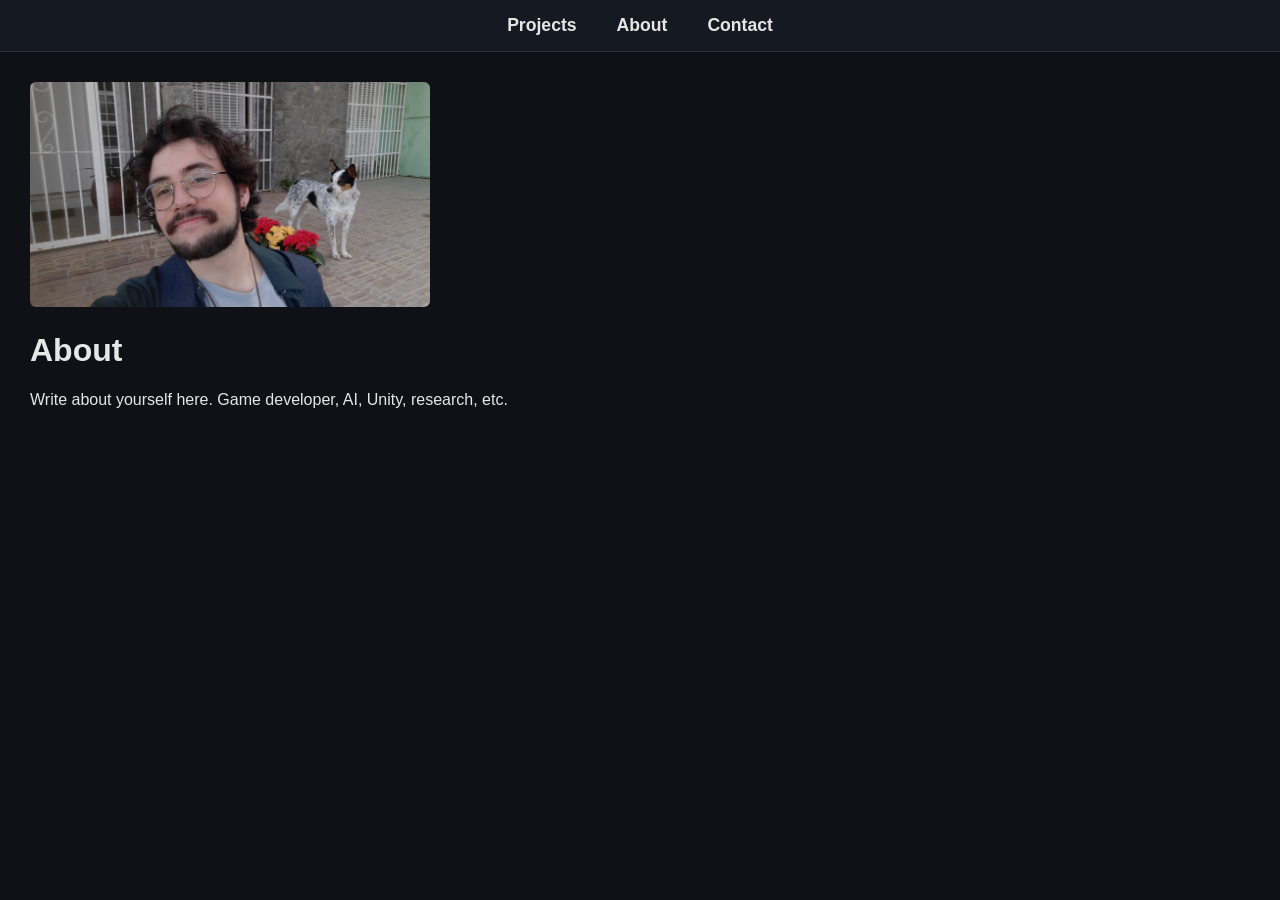
==== about.html @ 593070cf "simple update" ====
<!DOCTYPE html>
<html>
<head>
    <meta name="viewport" content="width=device-width, initial-scale=1.0">
    <title>About</title>
    <link rel="stylesheet" href="style.css">
</head>

<body>

<div class="navbar">
    <a href="index.html">Projects</a>
    <a href="about.html">About</a>
    <a href="contact.html">Contact</a>
</div>

<div class="container">
    
<div class="project-image">

<img src='/images/proj2.jpg'>

</div>
<h1>About</h1>

<p>
Write about yourself here.
Game developer, AI, Unity, research, etc.
</p>

</div>



</body>
</html>
---- style.css ----
/* EMPHASIS PROJECT CARD */
.project-emphasis {
    display: flex;
    justify-content: center;
    margin-bottom: 32px;
}
.project-card.emphasis {
    width: 360px;
    aspect-ratio: 4 / 3;
    display: flex;
    flex-direction: column;
    align-items: center;
    justify-content: flex-start;
    transform: scale(1.04);
    box-shadow: 0 0 18px #4da3ff44, 0 2px 10px #000a;
    border: 2px solid #4da3ff;
    z-index: 2;
    position: relative;
    background: linear-gradient(120deg, #1a1f2b 80%, #4da3ff22 100%);
    transition: transform 0.18s, box-shadow 0.18s;
    overflow: hidden;
    padding-bottom: 0;
}
.project-card.emphasis:hover {
    transform: scale(1.08);
    box-shadow: 0 0 28px #4da3ff99, 0 4px 18px #000c;
}
.project-card.emphasis img {
    width: 100%;
    height: auto;
    aspect-ratio: 4 / 3;
    object-fit: cover;
    border-radius: 0;
    margin-bottom: 0;
}
.project-card.emphasis h2 {
    margin: 12px 10px 4px 10px;
    font-size: 1.45em;
    color: #4da3ff;
}
.emphasis-desc {
    margin: 0 10px 14px 10px;
    color: #e6e6e6cc;
    font-size: 1em;
    font-style: italic;
    text-align: center;
}
/* Universal box-sizing for consistency across browsers */
*, *::before, *::after {
    box-sizing: border-box;
}
/* STEAM BAR STYLES */
.steam-bar-container {
    display: flex;
    align-items: center;
    justify-content: center;
    margin: 20px 0 10px 0;
    gap: 10px;
}
.steam-bar {
    display: flex;
    gap: 10px;
    overflow-x: auto;
    padding: 8px 0;
    background: #181c25;
    border-radius: 8px;
    min-width: 0;
    max-width: 600px;
}
.steam-thumb {
    width: 80px;
    height: 54px;
    border-radius: 6px;
    overflow: hidden;
    border: 2px solid transparent;
    position: relative;
    cursor: pointer;
    background: #22242c;
    display: flex;
    align-items: center;
    justify-content: center;
    transition: border 0.2s, box-shadow 0.2s;
}
.steam-thumb.active {
    border: 2px solid #4da3ff;
    box-shadow: 0 0 8px #4da3ff44;
}
.steam-thumb img {
    width: 100%;
    height: 100%;
    object-fit: cover;
    border-radius: 6px;
}
.steam-arrow {
    background: #23273a;
    color: #e6e6e6;
    border: none;
    border-radius: 50%;
    width: 36px;
    height: 36px;
    font-size: 1.5em;
    cursor: pointer;
    transition: background 0.2s;
    display: flex;
    align-items: center;
    justify-content: center;
}
.steam-arrow:hover {
    background: #4da3ff;
    color: #fff;
}
.play-icon {
    position: absolute;
    left: 50%;
    top: 50%;
    transform: translate(-50%, -50%);
    font-size: 2em;
    color: #fff;
    pointer-events: none;
    text-shadow: 0 0 8px #000;
}
.emphasis-box {
    display: flex;
    justify-content: center;
    align-items: center;
    margin-bottom: 10px;
}
body {
    margin: 0;
    font-family: Arial, sans-serif;
    background-color: #0f1117;
    color: #e6e6e6;
}


.header-title {
    background: #0f1117;
    padding-top: 32px;
    padding-bottom: 10px;
    text-align: center;
}
.main-title {
    font-size: 2.7em;
    font-weight: bold;
    color: #e6e6e6;
    letter-spacing: 1px;
}
.sub-title {
    font-size: 1.7em;
    color: #4da3ff;
    margin-top: 6px;
    font-weight: 500;
}

.navbar {
    background: #151922;
    padding: 15px;
    border-bottom: 1px solid #2a2f3a;
    display: flex;
    justify-content: center;
    align-items: center;
    gap: 20px;
}

.navbar a {
    color: #e6e6e6;
    text-decoration: none;
    font-weight: bold;
    font-size: 1.1em;
    margin: 0 10px;
}

.navbar a:hover {
    color: #4da3ff;
}

.container {
    padding: 30px;
}

/* GRID */

.projects-grid {
    display: grid;
    grid-template-columns: repeat(auto-fill, 250px);
    gap: 25px;
}

/* CARD */

.project-card {
    background: #1a1f2b;
    border: 1px solid #2a2f3a;
    border-radius: 8px;
    overflow: hidden;
    text-decoration: none;
    color: white;
}

.project-card:hover {
    border: 1px solid #4da3ff;
}

.project-card img {
    width: 100%;
    height: 150px;
    object-fit: cover;
}

.project-card h3 {
    margin: 10px;
}

/* PROJECT PAGE LAYOUT */

.project-layout {
    display: flex;
    gap: 30px;
    align-items: flex-start;
}

.project-text {
    flex: 1;
}

.project-image {
    width: 400px;
}

.project-image img {
    width: 100%;
    border-radius: 6px;
}

.media-layout {
    display: flex;
    flex-direction: column;
    align-items: center;
    width: 100%;
    gap: 0;
}

.media-main {
    display: flex;
    flex-direction: column;
    gap: 10px;
}


/* VIDEO */


/* Responsive 1080x720 aspect ratio */
.video-aspect {
    width: 980px;
    height: 620px;
    background: #000;
    border-radius: 8px;
    overflow: hidden;
    margin-bottom: 10px;
    display: flex;
    align-items: center;
    justify-content: center;
}
.video-aspect iframe,
.video-aspect video,
.video-aspect img {
    width: 100%;
    height: 100%;
    border-radius: 8px;
    object-fit: cover;
    display: block;
}


/* RIGHT IMAGES */

.side-images {
    display: flex;
    flex-direction: column;
    gap: 10px;
}

.side-images img {
    width: 110%; /* 10% bigger */
    max-width: 198px; /* 180 * 1.1 */
    border-radius: 6px;
    border: 1px solid #2a2f3a;
    cursor: pointer;
    transition: box-shadow 0.2s;
}
.side-images img:hover {
    box-shadow: 0 0 0 2px #4da3ff;
}


/* TEXT CLOSER */

.project-text {
    margin-top: 10px;
    max-width: 700px;
}
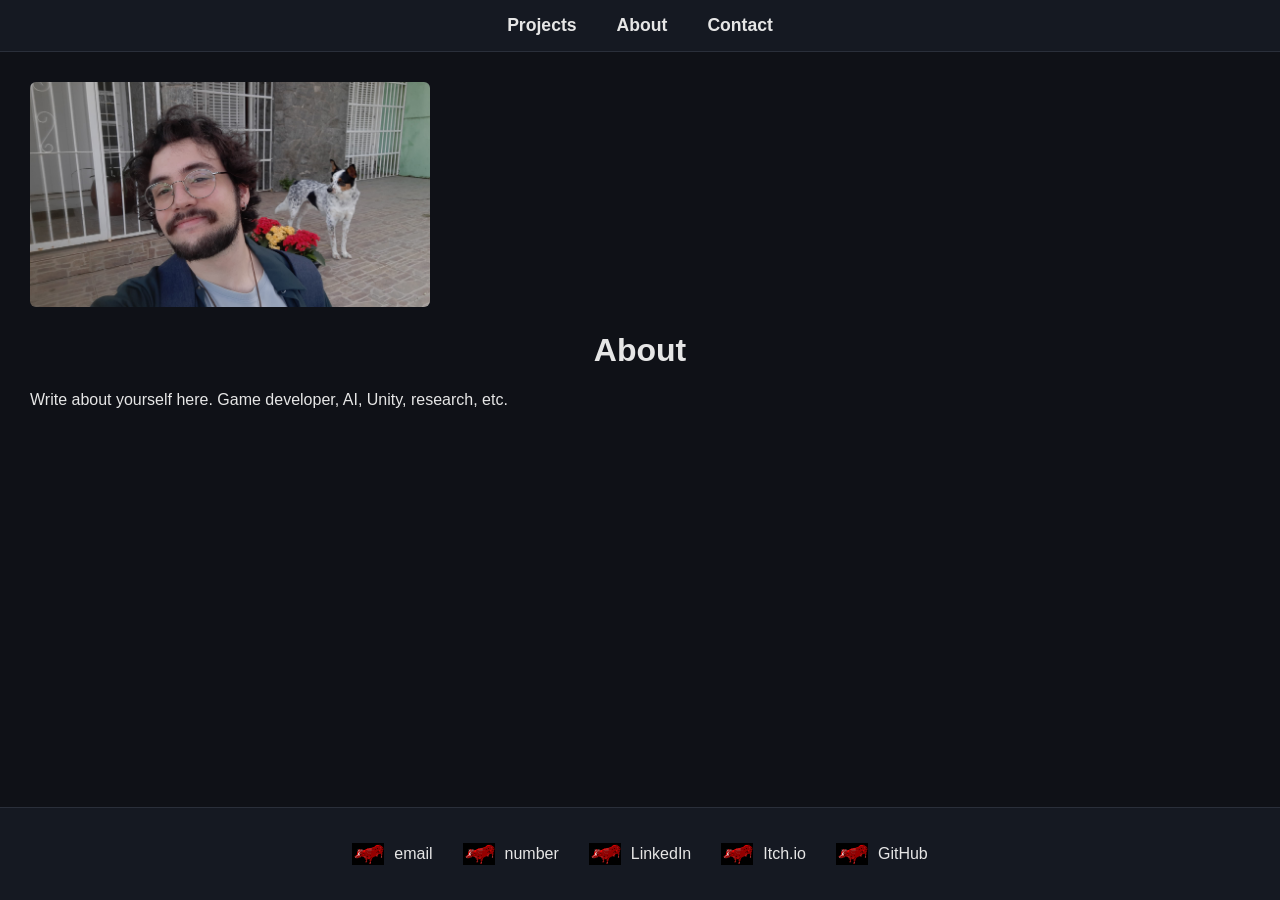
==== commit 3ade026d: "footer" ====
--- a/about.html
+++ b/about.html
@@ -30,7 +30,28 @@
 
 </div>
 
-
+<footer>
+    <div class="footer-text">
+        <img src="images/proj1.png" alt="Email">
+        <span>email</span>
+    </div>
+    <div class="footer-text">
+        <img src="images/proj1.png" alt="Phone">
+        <span>number</span>
+    </div>
+    <a href="https://linkedin.com" class="footer-item" target="_blank">
+        <img src="images/proj1.png" alt="LinkedIn">
+        <span>LinkedIn</span>
+    </a>
+    <a href="https://itch.io" class="footer-item" target="_blank">
+        <img src="images/proj1.png" alt="Itch.io">
+        <span>Itch.io</span>
+    </a>
+    <a href="https://github.com" class="footer-item" target="_blank">
+        <img src="images/proj1.png" alt="GitHub">
+        <span>GitHub</span>
+    </a>
+</footer>
 
 </body>
 </html>
--- a/style.css
+++ b/style.css
@@ -2,41 +2,47 @@
 .project-emphasis {
     display: flex;
     justify-content: center;
+    align-items: center;
     margin-bottom: 32px;
+    width: 100%;
+    max-width: 100vw;
 }
 .project-card.emphasis {
-    width: 360px;
-    aspect-ratio: 4 / 3;
-    display: flex;
-    flex-direction: column;
-    align-items: center;
+    max-width: 65vw;
+    width: 100%;
+    display: flex;
+    flex-direction: column;
+    align-items: stretch;
     justify-content: flex-start;
-    transform: scale(1.04);
+    /*transform: scale(1.04);*/
     box-shadow: 0 0 18px #4da3ff44, 0 2px 10px #000a;
     border: 2px solid #4da3ff;
     z-index: 2;
     position: relative;
-    background: linear-gradient(120deg, #1a1f2b 80%, #4da3ff22 100%);
+    background: #1a1f2b;
     transition: transform 0.18s, box-shadow 0.18s;
     overflow: hidden;
     padding-bottom: 0;
-}
+    margin: 0 auto; /* Center horizontally */
+    height: auto;
+    border-radius: 8px;
+}
+
 .project-card.emphasis:hover {
-    transform: scale(1.08);
+    /*transform: scale(1.08);*/
     box-shadow: 0 0 28px #4da3ff99, 0 4px 18px #000c;
 }
 .project-card.emphasis img {
     width: 100%;
     height: auto;
-    aspect-ratio: 4 / 3;
+    max-height: 40vh;
     object-fit: cover;
     border-radius: 0;
     margin-bottom: 0;
 }
-.project-card.emphasis h2 {
-    margin: 12px 10px 4px 10px;
-    font-size: 1.45em;
-    color: #4da3ff;
+.project-card.emphasis h3 {
+    margin: 20px;
+    font-size: 2em;
 }
 .emphasis-desc {
     margin: 0 10px 14px 10px;
@@ -65,7 +71,7 @@
     background: #181c25;
     border-radius: 8px;
     min-width: 0;
-    max-width: 600px;
+    max-width: 100vw;
 }
 .steam-thumb {
     width: 80px;
@@ -124,12 +130,22 @@
     justify-content: center;
     align-items: center;
     margin-bottom: 10px;
+    width: 90vw;
+}
+
+@media (min-width: 1024px) {
+    .emphasis-box {
+        max-width: 1200px;
+    }
 }
 body {
     margin: 0;
     font-family: Arial, sans-serif;
     background-color: #0f1117;
     color: #e6e6e6;
+    display: flex;
+    flex-direction: column;
+    min-height: 100vh;
 }
 
 
@@ -178,12 +194,18 @@
     padding: 30px;
 }
 
+h1 {
+    text-align: center;
+}
+
 /* GRID */
 
 .projects-grid {
     display: grid;
     grid-template-columns: repeat(auto-fill, 250px);
     gap: 25px;
+    justify-content: center;
+    width: 100%;
 }
 
 /* CARD */
@@ -244,6 +266,15 @@
     display: flex;
     flex-direction: column;
     gap: 10px;
+    width: 100%;
+    align-items: center;
+}
+
+@media (min-width: 1024px) {
+    .media-main {
+        max-width: 1200px;
+        margin: 0 auto;
+    }
 }
 
 
@@ -252,8 +283,10 @@
 
 /* Responsive 1080x720 aspect ratio */
 .video-aspect {
-    width: 980px;
-    height: 620px;
+    max-width: 900vw;
+    max-height: 100vh;
+    width: 100%;
+    aspect-ratio: 16 / 9;
     background: #000;
     border-radius: 8px;
     overflow: hidden;
@@ -262,6 +295,15 @@
     align-items: center;
     justify-content: center;
 }
+
+/* Desktop view - larger video */
+@media (min-width: 1024px) {
+    .video-aspect {
+        max-width: 1000px;
+        max-height: 800px;
+    }
+}
+
 .video-aspect iframe,
 .video-aspect video,
 .video-aspect img {
@@ -299,4 +341,49 @@
 .project-text {
     margin-top: 10px;
     max-width: 700px;
+}
+
+/* FOOTER */
+footer {
+    background: #151922;
+    border-top: 1px solid #2a2f3a;
+    padding: 30px;
+    margin-top: auto;
+    display: flex;
+    justify-content: center;
+    align-items: center;
+    gap: 30px;
+    flex-wrap: wrap;
+}
+
+.footer-item {
+    display: flex;
+    align-items: center;
+    gap: 10px;
+    text-decoration: none;
+    color: #e6e6e6;
+    transition: color 0.2s;
+}
+
+.footer-item:hover {
+    color: #4da3ff;
+}
+
+.footer-item img {
+    width: 32px;
+    height: 32px;
+    object-fit: contain;
+}
+
+.footer-text {
+    display: flex;
+    align-items: center;
+    gap: 10px;
+    color: #e6e6e6;
+}
+
+.footer-text img {
+    width: 32px;
+    height: 32px;
+    object-fit: contain;
 }
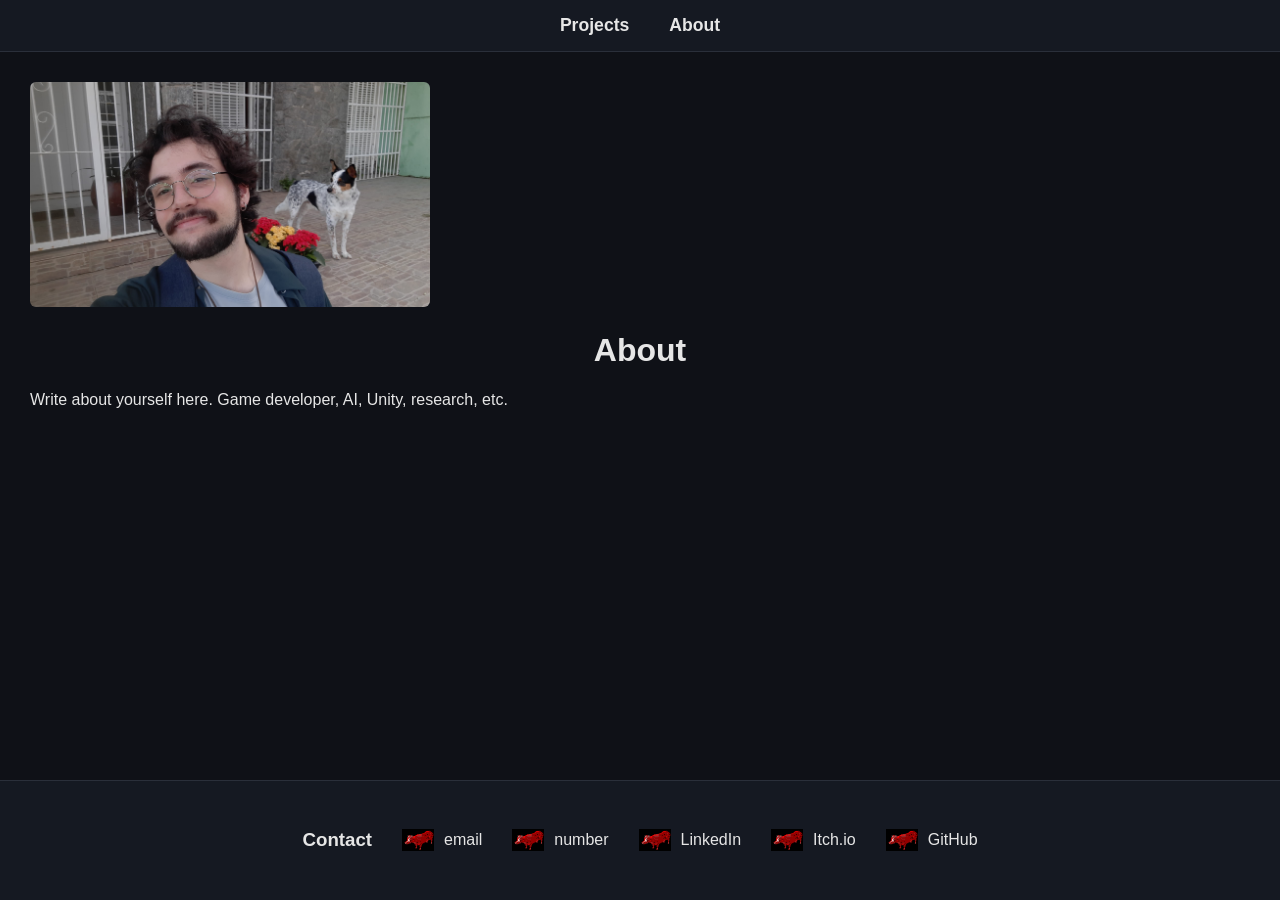
==== commit 0a80bc7a: "simple update" ====
--- a/about.html
+++ b/about.html
@@ -11,7 +11,6 @@
 <div class="navbar">
     <a href="index.html">Projects</a>
     <a href="about.html">About</a>
-    <a href="contact.html">Contact</a>
 </div>
 
 <div class="container">
@@ -31,6 +30,7 @@
 </div>
 
 <footer>
+    <h3>Contact</h3>
     <div class="footer-text">
         <img src="images/proj1.png" alt="Email">
         <span>email</span>
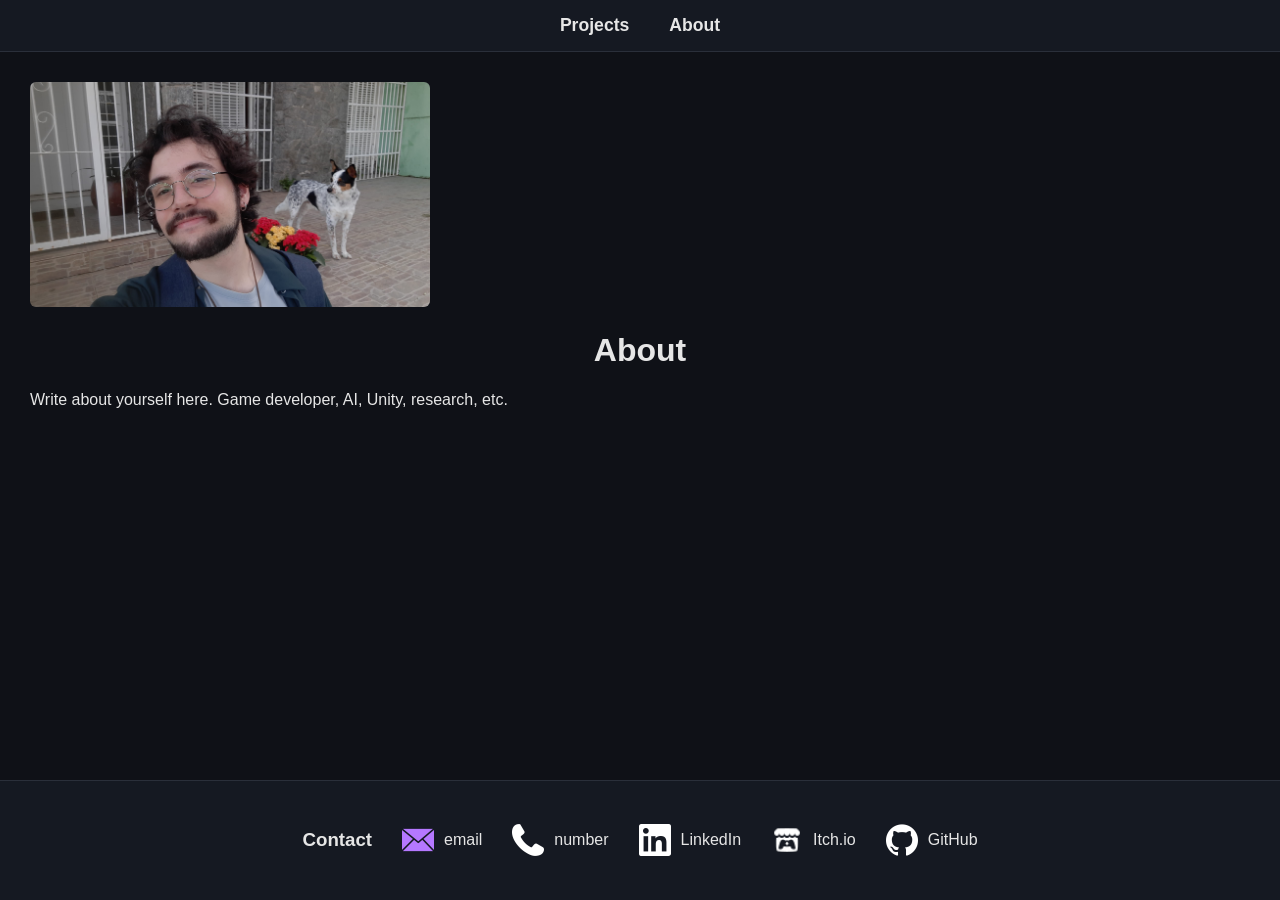
==== commit 130d8172: "footer done" ====
--- a/about.html
+++ b/about.html
@@ -32,23 +32,23 @@
 <footer>
     <h3>Contact</h3>
     <div class="footer-text">
-        <img src="images/proj1.png" alt="Email">
+        <img src="images/footer/mail.png"" alt="Email">
         <span>email</span>
     </div>
     <div class="footer-text">
-        <img src="images/proj1.png" alt="Phone">
+        <img src="images/footer/phone.png"" alt="Phone">
         <span>number</span>
     </div>
-    <a href="https://linkedin.com" class="footer-item" target="_blank">
-        <img src="images/proj1.png" alt="LinkedIn">
+    <a href="https://www.linkedin.com/in/douglas-ardenghi-schlatter-62b5b823b/" class="footer-item" target="_blank">
+        <img src="images/footer/lklogo.png" alt="LinkedIn">
         <span>LinkedIn</span>
     </a>
-    <a href="https://itch.io" class="footer-item" target="_blank">
-        <img src="images/proj1.png" alt="Itch.io">
+    <a href="https://dougydev.itch.io/" class="footer-item" target="_blank">
+        <img src="images/footer/itlogo.png" alt="Itch.io">
         <span>Itch.io</span>
     </a>
-    <a href="https://github.com" class="footer-item" target="_blank">
-        <img src="images/proj1.png" alt="GitHub">
+    <a href="https://github.com/Douglas-Schlatter" class="footer-item" target="_blank">
+        <img src="images/footer/glogo.png" alt="GitHub">
         <span>GitHub</span>
     </a>
 </footer>
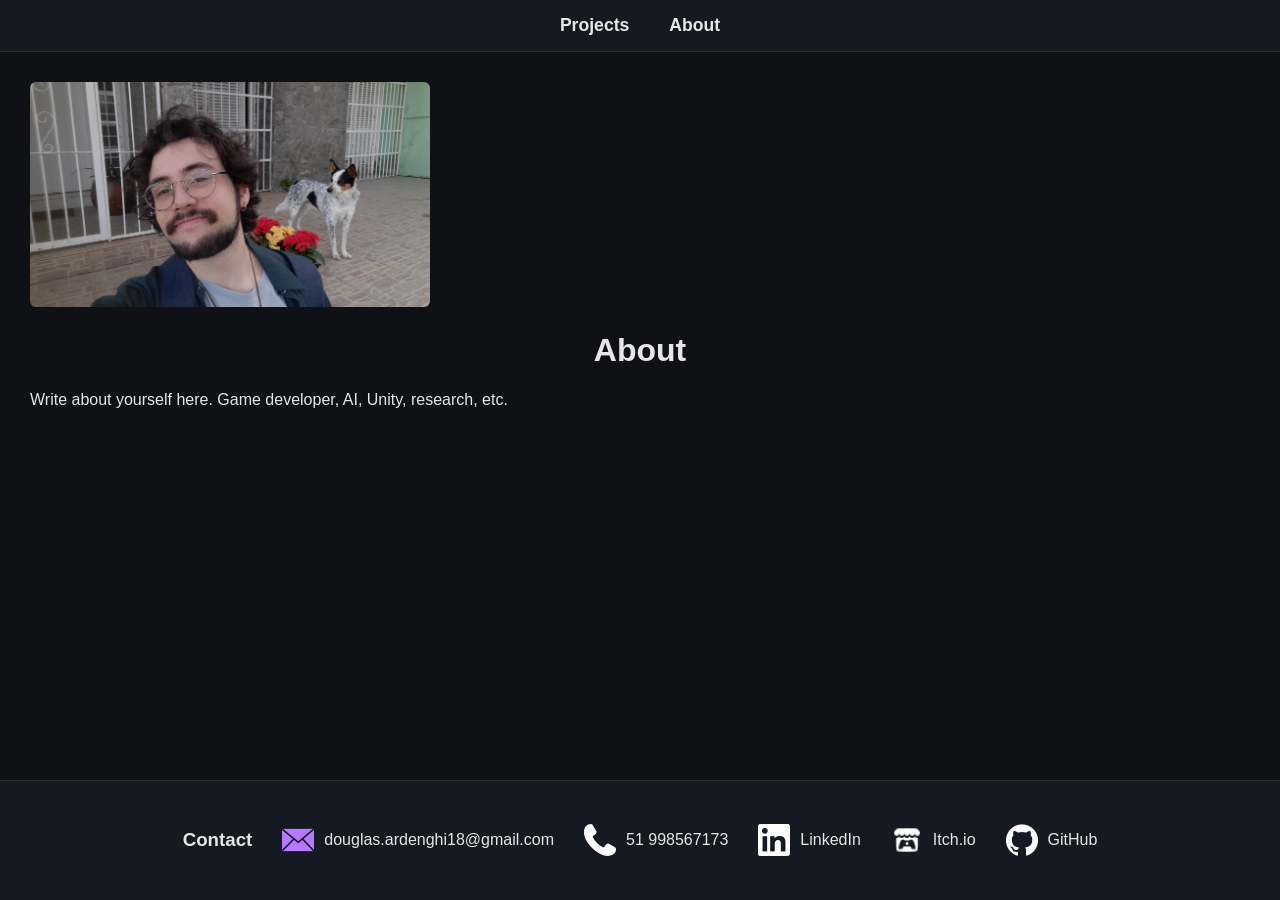
==== commit e5b522e3: "simple update" ====
--- a/about.html
+++ b/about.html
@@ -32,12 +32,12 @@
 <footer>
     <h3>Contact</h3>
     <div class="footer-text">
-        <img src="images/footer/mail.png"" alt="Email">
-        <span>email</span>
+        <img src="images/footer/mail.png"" alt="douglas.ardenghi18@gmail.com">
+        <span>douglas.ardenghi18@gmail.com</span>
     </div>
     <div class="footer-text">
-        <img src="images/footer/phone.png"" alt="Phone">
-        <span>number</span>
+        <img src="images/footer/phone.png"" alt="512">
+        <span>51 998567173</span>
     </div>
     <a href="https://www.linkedin.com/in/douglas-ardenghi-schlatter-62b5b823b/" class="footer-item" target="_blank">
         <img src="images/footer/lklogo.png" alt="LinkedIn">
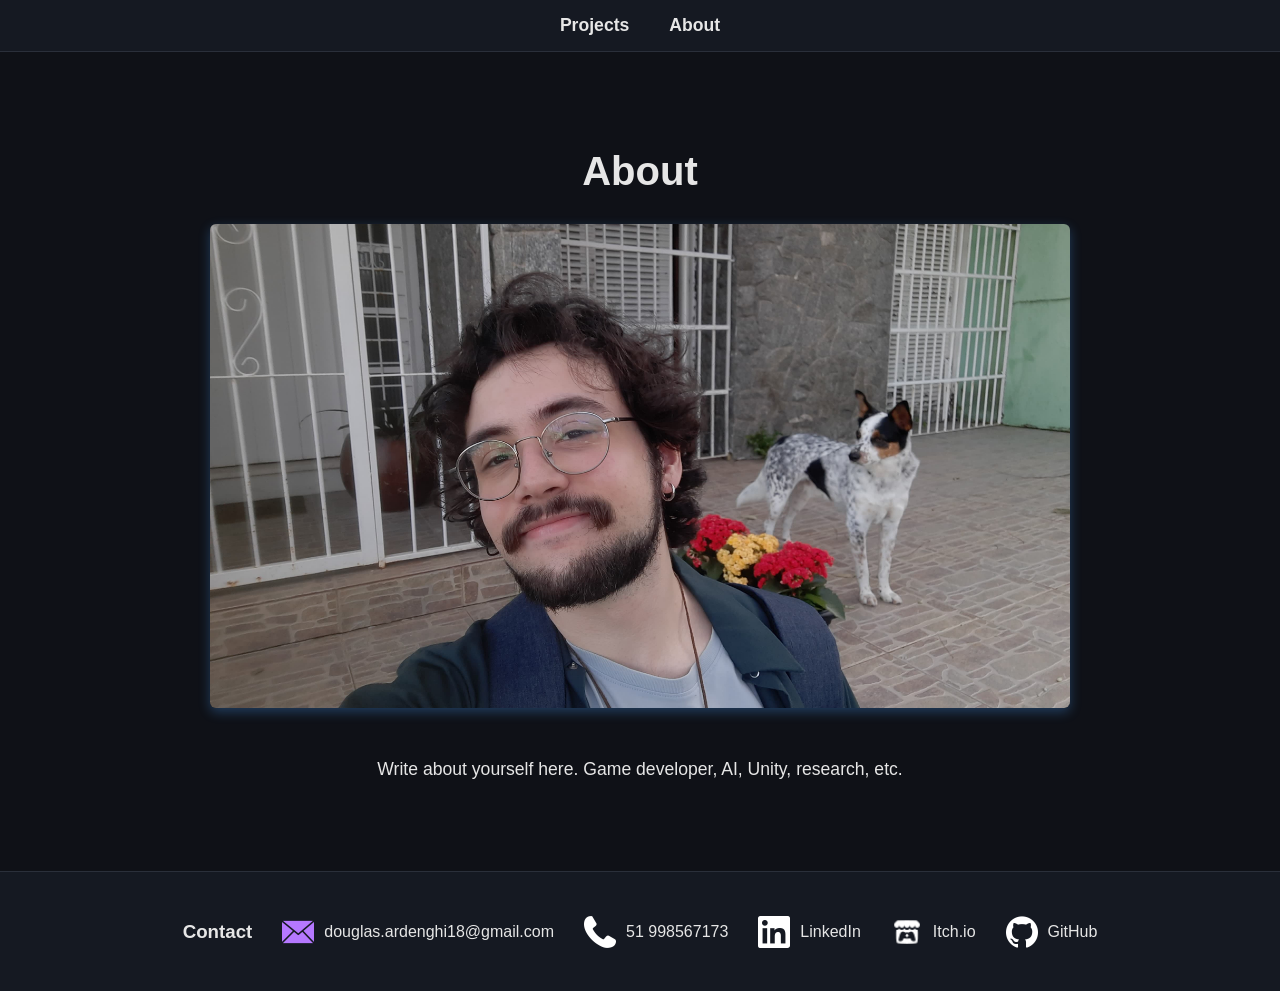
==== commit 39be887f: "simple update" ====
--- a/about.html
+++ b/about.html
@@ -14,19 +14,16 @@
 </div>
 
 <div class="container">
-    
-<div class="project-image">
-
-<img src='/images/proj2.jpg'>
-
-</div>
-<h1>About</h1>
-
-<p>
-Write about yourself here.
-Game developer, AI, Unity, research, etc.
-</p>
-
+    <div class="about-section">
+        <h1>About</h1>
+        <div class="about-content">
+            <img src='/images/proj2.jpg' alt="Profile picture">
+            <p>
+                Write about yourself here.
+                Game developer, AI, Unity, research, etc.
+            </p>
+        </div>
+    </div>
 </div>
 
 <footer>
--- a/style.css
+++ b/style.css
@@ -202,7 +202,7 @@
 
 .projects-grid {
     display: grid;
-    grid-template-columns: repeat(auto-fill, 250px);
+    grid-template-columns: repeat(auto-fill, 250px); /* OLD repeat(auto-fill, 250px) -> 3 collum = repeat(3, 1fr); */
     gap: 25px;
     justify-content: center;
     width: 100%;
@@ -225,7 +225,7 @@
 
 .project-card img {
     width: 100%;
-    height: 150px;
+    height: 200px;
     object-fit: cover;
 }
 
@@ -243,6 +243,82 @@
 
 .project-text {
     flex: 1;
+}
+
+.about-section {
+    display: flex;
+    flex-direction: column;
+    align-items: center;
+    justify-content: center;
+    text-align: center;
+    padding: 40px 20px;
+    max-width: 900px;
+    margin: 0 auto;
+    width: 100%;
+}
+
+.about-section h1 {
+    margin-bottom: 30px;
+    font-size: 2.5em;
+}
+
+.about-content {
+    display: flex;
+    flex-direction: column;
+    align-items: center;
+    gap: 30px;
+    width: 100%;
+}
+
+.about-content img {
+    width: 100%;
+    max-width: 80vw;
+    height: auto;
+    border-radius: 6px;
+    box-shadow: 0 4px 12px rgba(77, 163, 255, 0.3);
+    transition: transform 0.3s ease;
+}
+
+.about-content img:hover {
+    transform: scale(1.02);
+}
+
+.about-content p {
+    font-size: 1.1em;
+    line-height: 1.6;
+    max-width: 600px;
+    color: #e6e6e6;
+}
+
+/* Mobile responsiveness */
+@media (max-width: 768px) {
+    .about-section {
+        padding: 30px 15px;
+    }
+    
+    .about-section h1 {
+        font-size: 2em;
+        margin-bottom: 20px;
+    }
+    
+    .about-content {
+        gap: 20px;
+    }
+    
+    .about-content img {
+        max-width: 80vw;
+    }
+    
+    .about-content p {
+        font-size: 1em;
+    }
+}
+
+/* Tablet responsiveness */
+@media (max-width: 1024px) {
+    .about-content img {
+        max-width: 400px;
+    }
 }
 
 .project-image {
@@ -343,6 +419,28 @@
     max-width: 700px;
 }
 
+.project-link {
+    display: flex;
+    align-items: center;
+    gap: 10px;
+    margin-top: 15px;
+    margin-bottom: 15px;
+    font-size: 1.1em;
+    text-decoration: none;
+    color: #e6e6e6;
+    transition: color 0.2s;
+}
+
+.project-link:hover {
+    color: #4da3ff;
+}
+
+.project-link img {
+    width: 40px;
+    height: 40px;
+    object-fit: contain;
+}
+
 /* FOOTER */
 footer {
     background: #151922;
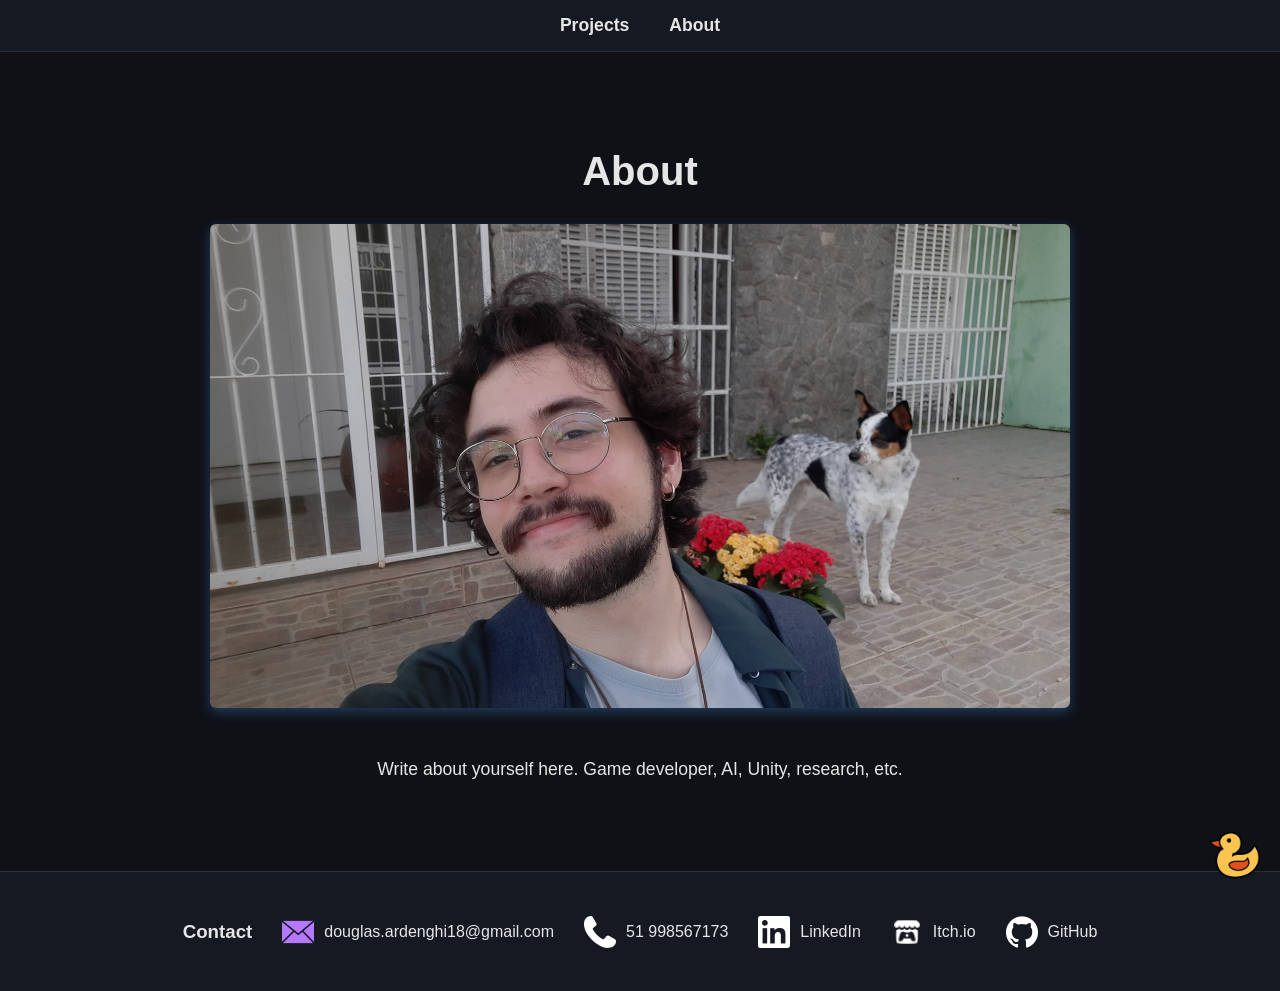
==== commit a30597d0: "secret duck" ====
--- a/about.html
+++ b/about.html
@@ -17,7 +17,7 @@
     <div class="about-section">
         <h1>About</h1>
         <div class="about-content">
-            <img src='/images/proj2.jpg' alt="Profile picture">
+            <img src='images/proj2.jpg' alt="Profile picture">
             <p>
                 Write about yourself here.
                 Game developer, AI, Unity, research, etc.
@@ -50,5 +50,40 @@
     </a>
 </footer>
 
+<!-- Secret Duck Easter Egg -->
+<div class="secret-duck" id="secretDuck">
+    <img src="duck.png" alt="Secret Duck">
+</div>
+
+<!-- Duck Popup Message -->
+<div class="duck-popup" id="duckPopup">You found the secret duck :)</div>
+
+<!-- Audio for duck sound -->
+<audio id="duckSound" src="duck.mp3"></audio>
+
+<script>
+    const duck = document.getElementById('secretDuck');
+    const popup = document.getElementById('duckPopup');
+    const duckSound = document.getElementById('duckSound');
+    
+    duck.addEventListener('click', function() {
+        // Show popup
+        popup.style.display = 'block';
+        
+        // Play duck sound
+        duckSound.currentTime = 0;
+        duckSound.play();
+        
+        // Add animation class
+        popup.classList.add('show');
+        
+        // Hide popup after 3 seconds
+        setTimeout(function() {
+            popup.style.display = 'none';
+            popup.classList.remove('show');
+        }, 1000);
+    });
+</script>
+
 </body>
 </html>
--- a/style.css
+++ b/style.css
@@ -330,6 +330,72 @@
     border-radius: 6px;
 }
 
+/* Secret Duck Easter Egg */
+.secret-duck {
+    position: fixed;
+    bottom: 20px;
+    right: 20px;
+    z-index: 1000;
+    cursor: pointer;
+    width: 50px;
+    height: 50px;
+    transition: transform 0.2s ease, filter 0.2s ease;
+}
+
+.secret-duck img {
+    width: 100%;
+    height: 100%;
+    object-fit: contain;
+}
+
+.secret-duck:hover {
+    transform: scale(1.1) rotate(-5deg);
+    filter: drop-shadow(0 0 8px #4da3ff);
+}
+
+.secret-duck:active {
+    transform: scale(0.95);
+}
+
+/* Duck Popup Message */
+.duck-popup {
+    position: fixed;
+    top: 50%;
+    left: 50%;
+    transform: translate(-50%, -50%) scale(0);
+    background: #4da3ff;
+    color: white;
+    padding: 30px 40px;
+    border-radius: 10px;
+    font-size: 1.5em;
+    font-weight: bold;
+    z-index: 2000;
+    box-shadow: 0 0 20px rgba(77, 163, 255, 0.6);
+    display: none;
+    transition: transform 0.3s ease;
+    text-align: center;
+    white-space: nowrap;
+}
+
+.duck-popup.show {
+    transform: translate(-50%, -50%) scale(1);
+}
+
+/* Mobile adjustment for duck */
+@media (max-width: 768px) {
+    .secret-duck {
+        width: 60px;
+        height: 60px;
+        bottom: 15px;
+        right: 15px;
+    }
+    
+    .duck-popup {
+        font-size: 1.2em;
+        padding: 20px 30px;
+    }
+}
+
 .media-layout {
     display: flex;
     flex-direction: column;
